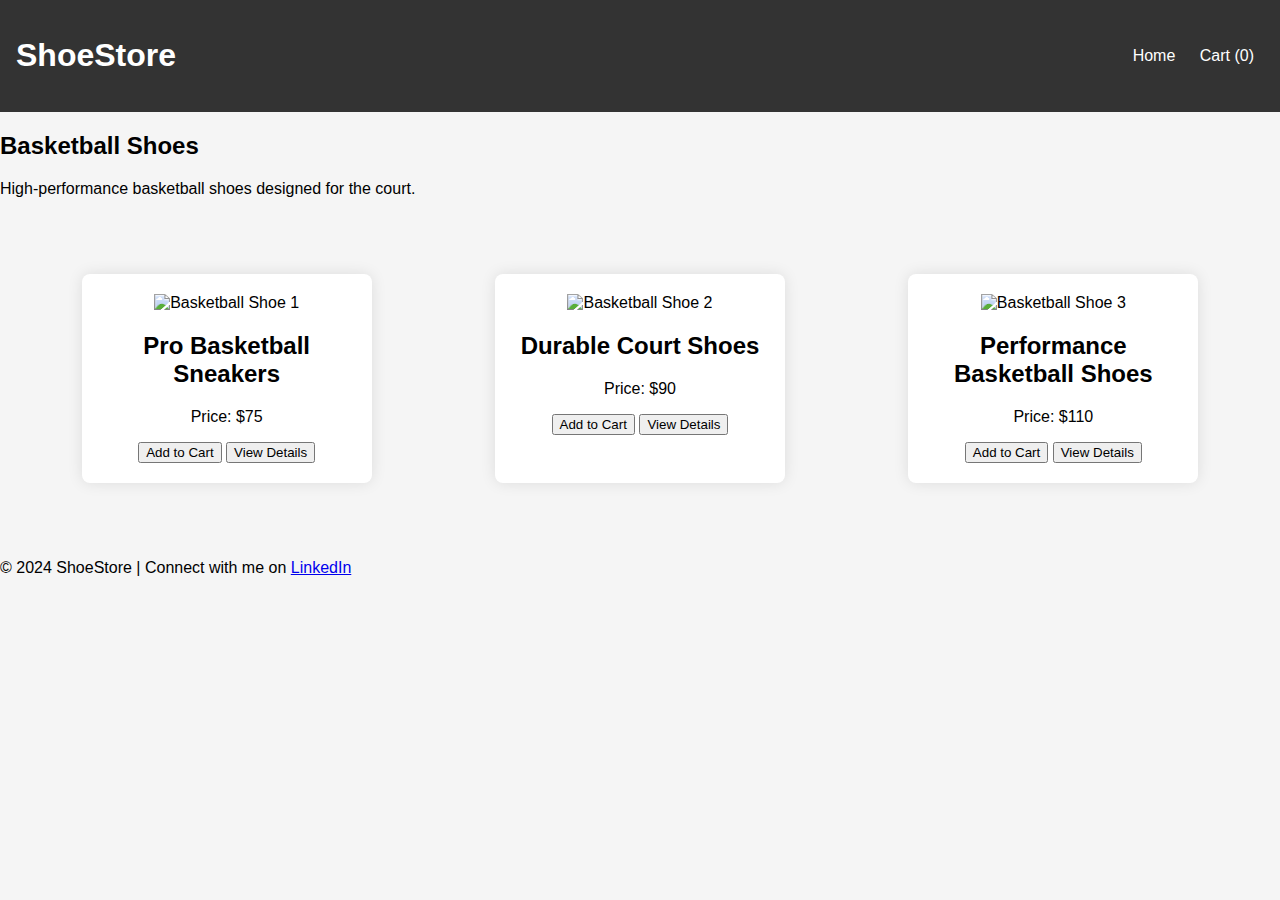
==== basketball.html @ 901f9dc9 "Create basketball.html" ====
<!DOCTYPE html>
<html lang="en">
<head>
    <meta charset="UTF-8">
    <meta name="viewport" content="width=device-width, initial-scale=1.0">
    <title>Basketball Shoes | Shop Basketball Footwear</title>
    <link rel="stylesheet" href="style.css">
</head>
<body>

    <header>
        <div class="logo">
            <h1>ShoeStore</h1>
        </div>
        <nav>
            <a href="index.html">Home</a>
            <a href="cart.html">Cart (<span id="cart-count">0</span>)</a>
        </nav>
    </header>

    <section class="category-hero">
        <h2>Basketball Shoes</h2>
        <p>High-performance basketball shoes designed for the court.</p>
    </section>

    <section class="product-list">
        <div class="product">
            <img src="basketball1.jpg" alt="Basketball Shoe 1">
            <h2>Pro Basketball Sneakers</h2>
            <p>Price: $75</p>
            <button onclick="addToCart('Pro Basketball Sneakers', 75)">Add to Cart</button>
            <button onclick="viewDetails('product1.html')">View Details</button>
        </div>

        <div class="product">
            <img src="basketball2.jpg" alt="Basketball Shoe 2">
            <h2>Durable Court Shoes</h2>
            <p>Price: $90</p>
            <button onclick="addToCart('Durable Court Shoes', 90)">Add to Cart</button>
            <button onclick="viewDetails('product2.html')">View Details</button>
        </div>

        <div class="product">
            <img src="basketball3.jpg" alt="Basketball Shoe 3">
            <h2>Performance Basketball Shoes</h2>
            <p>Price: $110</p>
            <button onclick="addToCart('Performance Basketball Shoes', 110)">Add to Cart</button>
            <button onclick="viewDetails('product3.html')">View Details</button>
        </div>
    </section>

    <footer>
        <p>© 2024 ShoeStore | Connect with me on <a href="https://www.linkedin.com/in/kedar-bedekar-6a2b481b2" target="_blank">LinkedIn</a></p>
    </footer>

    <script src="app.js"></script>
</body>
</html>
---- style.css ----
body {
    font-family: 'Arial', sans-serif;
    margin: 0;
    padding: 0;
    background-color: #f5f5f5;
}

header {
    background-color: #333;
    color: #fff;
    padding: 1rem;
    display: flex;
    justify-content: space-between;
    align-items: center;
}

nav a {
    color: #fff;
    margin: 0 10px;
    text-decoration: none;
}

.hero {
    background: linear-gradient(45deg, #f39c12, #e74c3c);
    color: white;
    text-align: center;
    padding: 100px 20px;
}

.product-list {
    display: flex;
    justify-content: space-around;
    flex-wrap: wrap;
    padding: 40px 20px;
}

.product {
    background-color: white;
    padding: 20px;
    border-radius: 8px;
    box-shadow: 0 0 15px rgba(0, 0, 0, 0.1);
    text-align: center;
    width: 250px;
    margin: 20px;
}

.cart-section {
    padding: 50px;
    text-align: center;
}

.clear-cart {
    background-color: #e74c3c;
    color: white;
    border: none;
    padding: 10px 20px;
    border-radius: 5px;
    cursor: pointer;
}
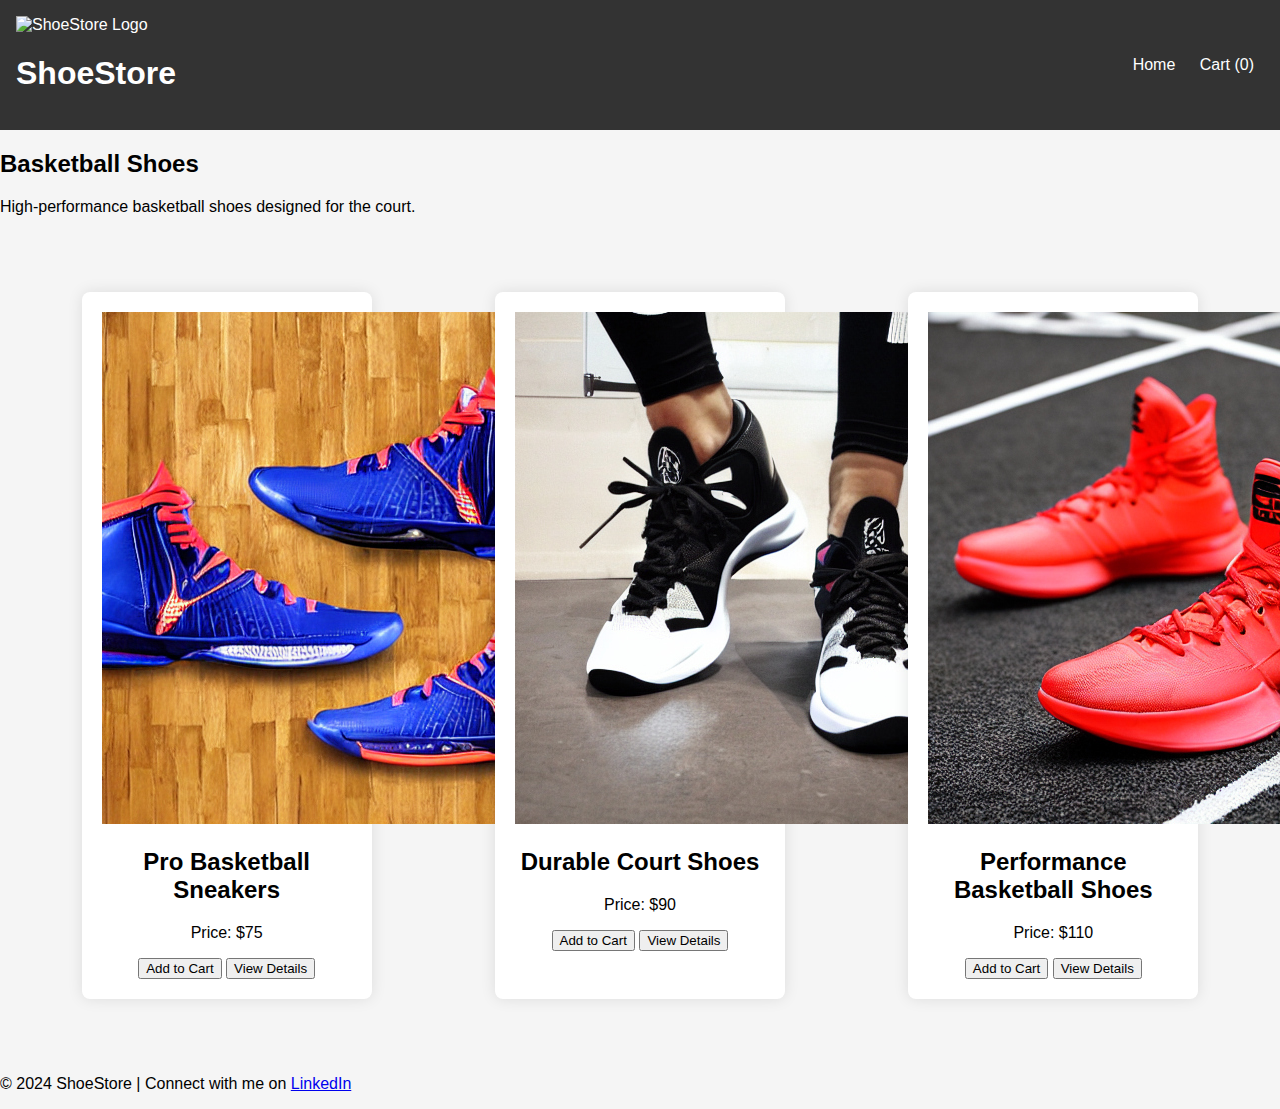
==== commit 0be656bb: "Update basketball.html" ====
--- a/basketball.html
+++ b/basketball.html
@@ -1,15 +1,27 @@
 <!DOCTYPE html>
 <html lang="en">
 <head>
+     <!-- Google Tag Manager -->
+<script>(function(w,d,s,l,i){w[l]=w[l]||[];w[l].push({'gtm.start':
+new Date().getTime(),event:'gtm.js'});var f=d.getElementsByTagName(s)[0],
+j=d.createElement(s),dl=l!='dataLayer'?'&l='+l:'';j.async=true;j.src=
+'https://www.googletagmanager.com/gtm.js?id='+i+dl;f.parentNode.insertBefore(j,f);
+})(window,document,'script','dataLayer','GTM-MMVLHZLT');</script>
+<!-- End Google Tag Manager -->
     <meta charset="UTF-8">
     <meta name="viewport" content="width=device-width, initial-scale=1.0">
     <title>Basketball Shoes | Shop Basketball Footwear</title>
     <link rel="stylesheet" href="style.css">
 </head>
 <body>
+    <!-- Google Tag Manager (noscript) -->
+<noscript><iframe src="https://www.googletagmanager.com/ns.html?id=GTM-MMVLHZLT"
+height="0" width="0" style="display:none;visibility:hidden"></iframe></noscript>
+<!-- End Google Tag Manager (noscript) -->
 
     <header>
         <div class="logo">
+              <img src="ShoeStore-logo.jpg" alt="ShoeStore Logo" class="logo-img"> <!-- Placeholder for brand logo -->
             <h1>ShoeStore</h1>
         </div>
         <nav>
@@ -25,7 +37,7 @@
 
     <section class="product-list">
         <div class="product">
-            <img src="basketball1.jpg" alt="Basketball Shoe 1">
+            <img src="pro-basketball-sneakers.jpeg" alt="Pro Basketball Shoes">
             <h2>Pro Basketball Sneakers</h2>
             <p>Price: $75</p>
             <button onclick="addToCart('Pro Basketball Sneakers', 75)">Add to Cart</button>
@@ -33,7 +45,7 @@
         </div>
 
         <div class="product">
-            <img src="basketball2.jpg" alt="Basketball Shoe 2">
+            <img src="durable-basketball-shoes.jpeg" alt="Durable Court Shoes">
             <h2>Durable Court Shoes</h2>
             <p>Price: $90</p>
             <button onclick="addToCart('Durable Court Shoes', 90)">Add to Cart</button>
@@ -41,7 +53,7 @@
         </div>
 
         <div class="product">
-            <img src="basketball3.jpg" alt="Basketball Shoe 3">
+            <img src="performance-basketball-shoes.jpeg" alt="Performance Basketball Shoes">
             <h2>Performance Basketball Shoes</h2>
             <p>Price: $110</p>
             <button onclick="addToCart('Performance Basketball Shoes', 110)">Add to Cart</button>
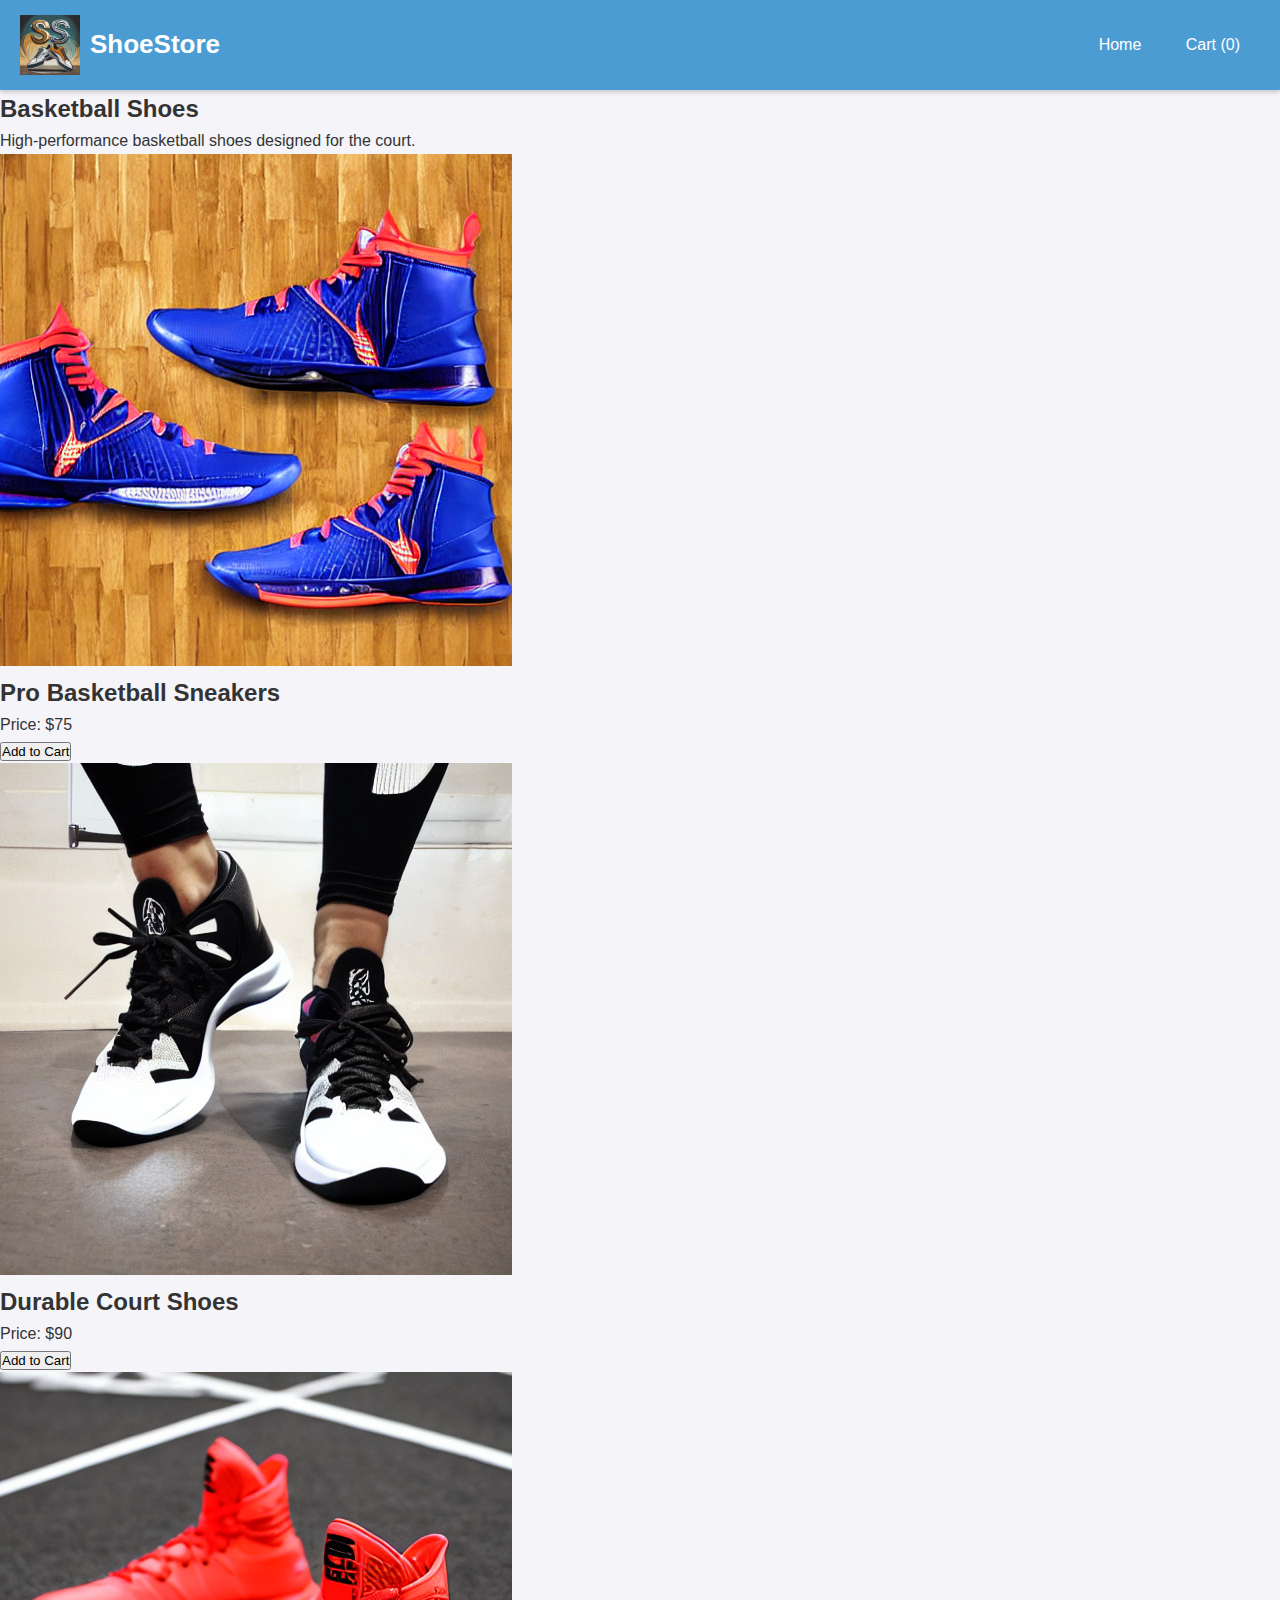
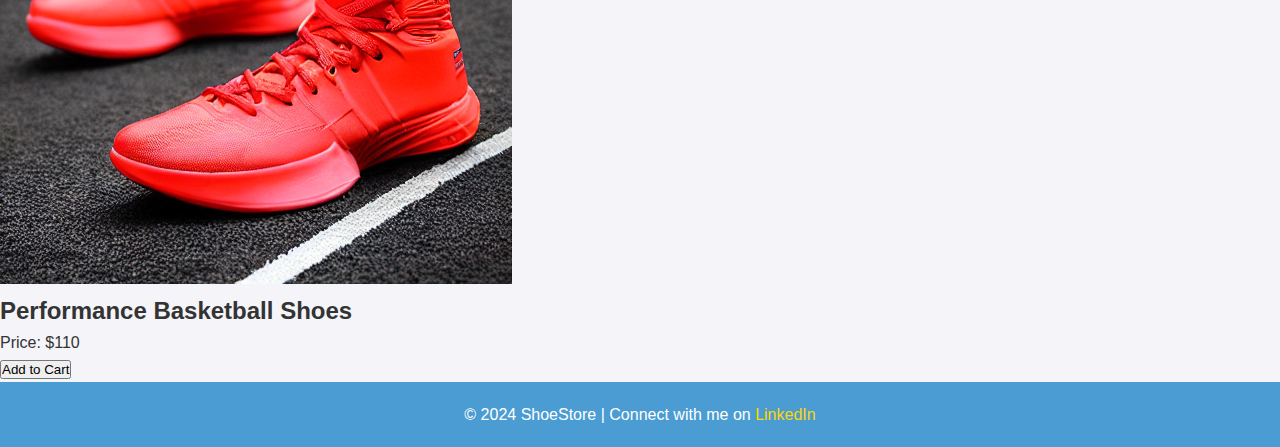
==== commit 2104e200: "Update basketball.html" ====
--- a/basketball.html
+++ b/basketball.html
@@ -9,7 +9,17 @@
 })(window,document,'script','dataLayer','GTM-MMVLHZLT');</script>
 <!-- End Google Tag Manager -->
     <meta charset="UTF-8">
-    <meta name="viewport" content="width=device-width, initial-scale=1.0">
+<meta name="viewport" content="width=device-width, initial-scale=1.0">
+<meta name="description" content="Shop our premium selection of basketball shoes that enhance your game. Explore now at ShoeStore!">
+<meta name="keywords" content="basketball shoes, buy basketball shoes, athletic footwear, performance basketball shoes">
+<meta name="author" content="Kedar Bedekar">
+<meta name="robots" content="index, follow">
+<meta property="og:title" content="Basketball Shoes - ShoeStore">
+<meta property="og:description" content="Discover the best basketball shoes at ShoeStore. Elevate your game with style!">
+<meta property="og:image" content="https://github.com/kedarbedekar/E-comm-Website-GA4/blob/main/basketball-shoes.jpeg">
+<meta property="og:url" content="https://kedarbedekar.github.io/E-comm-Website-GA4/basketball.html">
+<meta property="og:type" content="website">
+
     <title>Basketball Shoes | Shop Basketball Footwear</title>
     <link rel="stylesheet" href="style.css">
 </head>
@@ -41,7 +51,7 @@
             <h2>Pro Basketball Sneakers</h2>
             <p>Price: $75</p>
             <button onclick="addToCart('Pro Basketball Sneakers', 75)">Add to Cart</button>
-            <button onclick="viewDetails('product1.html')">View Details</button>
+           
         </div>
 
         <div class="product">
@@ -49,7 +59,7 @@
             <h2>Durable Court Shoes</h2>
             <p>Price: $90</p>
             <button onclick="addToCart('Durable Court Shoes', 90)">Add to Cart</button>
-            <button onclick="viewDetails('product2.html')">View Details</button>
+            
         </div>
 
         <div class="product">
@@ -57,7 +67,7 @@
             <h2>Performance Basketball Shoes</h2>
             <p>Price: $110</p>
             <button onclick="addToCart('Performance Basketball Shoes', 110)">Add to Cart</button>
-            <button onclick="viewDetails('product3.html')">View Details</button>
+         
         </div>
     </section>
 
--- a/style.css
+++ b/style.css
@@ -1,60 +1,184 @@
+/* Reset some basic styles */
+* {
+    margin: 0;
+    padding: 0;
+    box-sizing: border-box;
+}
 
 body {
-    font-family: 'Arial', sans-serif;
-    margin: 0;
-    padding: 0;
-    background-color: #f5f5f5;
+    font-family: 'Segoe UI', Tahoma, Geneva, Verdana, sans-serif;
+    background-color: #f4f4f9;
+    color: #333;
+    line-height: 1.6;
 }
 
 header {
-    background-color: #333;
-    color: #fff;
-    padding: 1rem;
+    background: #4B9CD3; /* Primary color */
+    color: white;
+    padding: 15px 20px;
     display: flex;
     justify-content: space-between;
     align-items: center;
+    box-shadow: 0 2px 5px rgba(0, 0, 0, 0.2);
+}
+
+.logo {
+    display: flex;
+    align-items: center;
+}
+
+.logo img {
+    width: 60px; /* Logo size */
+    height: auto;
+    margin-right: 10px; /* Space between logo and text */
+}
+
+h1 {
+    font-size: 26px;
+    font-weight: 700;
 }
 
 nav a {
-    color: #fff;
+    color: white;
+    text-decoration: none;
+    padding: 10px;
     margin: 0 10px;
+    transition: color 0.3s;
+    border-bottom: 2px solid transparent; /* Underline effect */
+}
+
+nav a:hover {
+    color: #FFD700; /* Gold color for hover effect */
+    border-bottom: 2px solid #FFD700; /* Underline effect */
+}
+
+.hero {
+    text-align: center;
+    background: #e2e8f0; /* Light gray */
+    padding: 60px 20px;
+    margin-bottom: 20px;
+    border-radius: 8px; /* Rounded corners */
+}
+
+.hero h2 {
+    font-size: 34px;
+    margin-bottom: 15px;
+}
+
+.hero p {
+    font-size: 18px;
+    margin-bottom: 20px;
+}
+
+.shop-now {
+    background: #4B9CD3; /* Primary color */
+    color: white;
+    padding: 12px 24px;
+    border: none;
+    border-radius: 5px;
+    cursor: pointer;
+    font-size: 18px;
+    transition: background 0.3s, transform 0.3s; /* Added transform */
+}
+
+.shop-now:hover {
+    background: #3B7CA3; /* Darker shade for hover */
+    transform: scale(1.05); /* Scale effect on hover */
+}
+
+.product-categories {
+    display: grid;
+    grid-template-columns: repeat(auto-fill, minmax(300px, 1fr));
+    gap: 20px;
+    padding: 20px;
+    margin: 0 auto;
+    max-width: 1200px; /* Centering the product category */
+}
+
+.category {
+    background: white;
+    border: 1px solid #ddd;
+    border-radius: 8px;
+    text-align: center;
+    padding: 20px;
+    transition: transform 0.3s, box-shadow 0.3s;
+    overflow: hidden; /* Added to contain floated elements */
+}
+
+.category img {
+    max-width: 100%;
+    height: auto;
+    border-radius: 8px; /* Rounded corners for images */
+}
+
+.category h2 {
+    font-size: 22px;
+    margin: 15px 0;
+    color: #4B9CD3; /* Primary color */
+}
+
+.category p {
+    font-size: 16px;
+    color: #666;
+}
+
+.category:hover {
+    transform: translateY(-5px); /* Lift effect on hover */
+    box-shadow: 0 4px 10px rgba(0, 0, 0, 0.2); /* Shadow effect on hover */
+}
+
+footer {
+    text-align: center;
+    padding: 20px;
+    background: #4B9CD3; /* Matching footer color */
+    color: white;
+    position: relative;
+}
+
+footer a {
+    color: #FFD700; /* Gold color for links */
     text-decoration: none;
 }
 
-.hero {
-    background: linear-gradient(45deg, #f39c12, #e74c3c);
-    color: white;
-    text-align: center;
-    padding: 100px 20px;
+footer a:hover {
+    text-decoration: underline; /* Underline on hover */
 }
 
-.product-list {
-    display: flex;
-    justify-content: space-around;
-    flex-wrap: wrap;
-    padding: 40px 20px;
+/* Cart Modal Styles */
+#cart-modal {
+    display: none; /* Hidden by default */
+    position: fixed;
+    top: 50%;
+    left: 50%;
+    transform: translate(-50%, -50%);
+    background: white;
+    padding: 20px;
+    border-radius: 8px;
+    box-shadow: 0 4px 20px rgba(0, 0, 0, 0.3);
+    z-index: 1000;
 }
 
-.product {
-    background-color: white;
-    padding: 20px;
-    border-radius: 8px;
-    box-shadow: 0 0 15px rgba(0, 0, 0, 0.1);
-    text-align: center;
-    width: 250px;
-    margin: 20px;
+#cart-modal h2 {
+    margin-bottom: 15px;
 }
 
-.cart-section {
-    padding: 50px;
-    text-align: center;
+#cart-modal .close {
+    cursor: pointer;
+    float: right;
+    font-size: 18px;
 }
 
-.clear-cart {
-    background-color: #e74c3c;
-    color: white;
-    border: none;
-    padding: 10px 20px;
-    border-radius: 5px;
-    cursor: pointer;
+/* Responsive styles */
+@media (max-width: 768px) {
+    .hero {
+        padding: 30px;
+    }
+
+    .hero h2 {
+        font-size: 26px;
+    }
+
+    .product-categories {
+        grid-template-columns: 1fr; /* Single column layout on smaller screens */
+    }
 }
